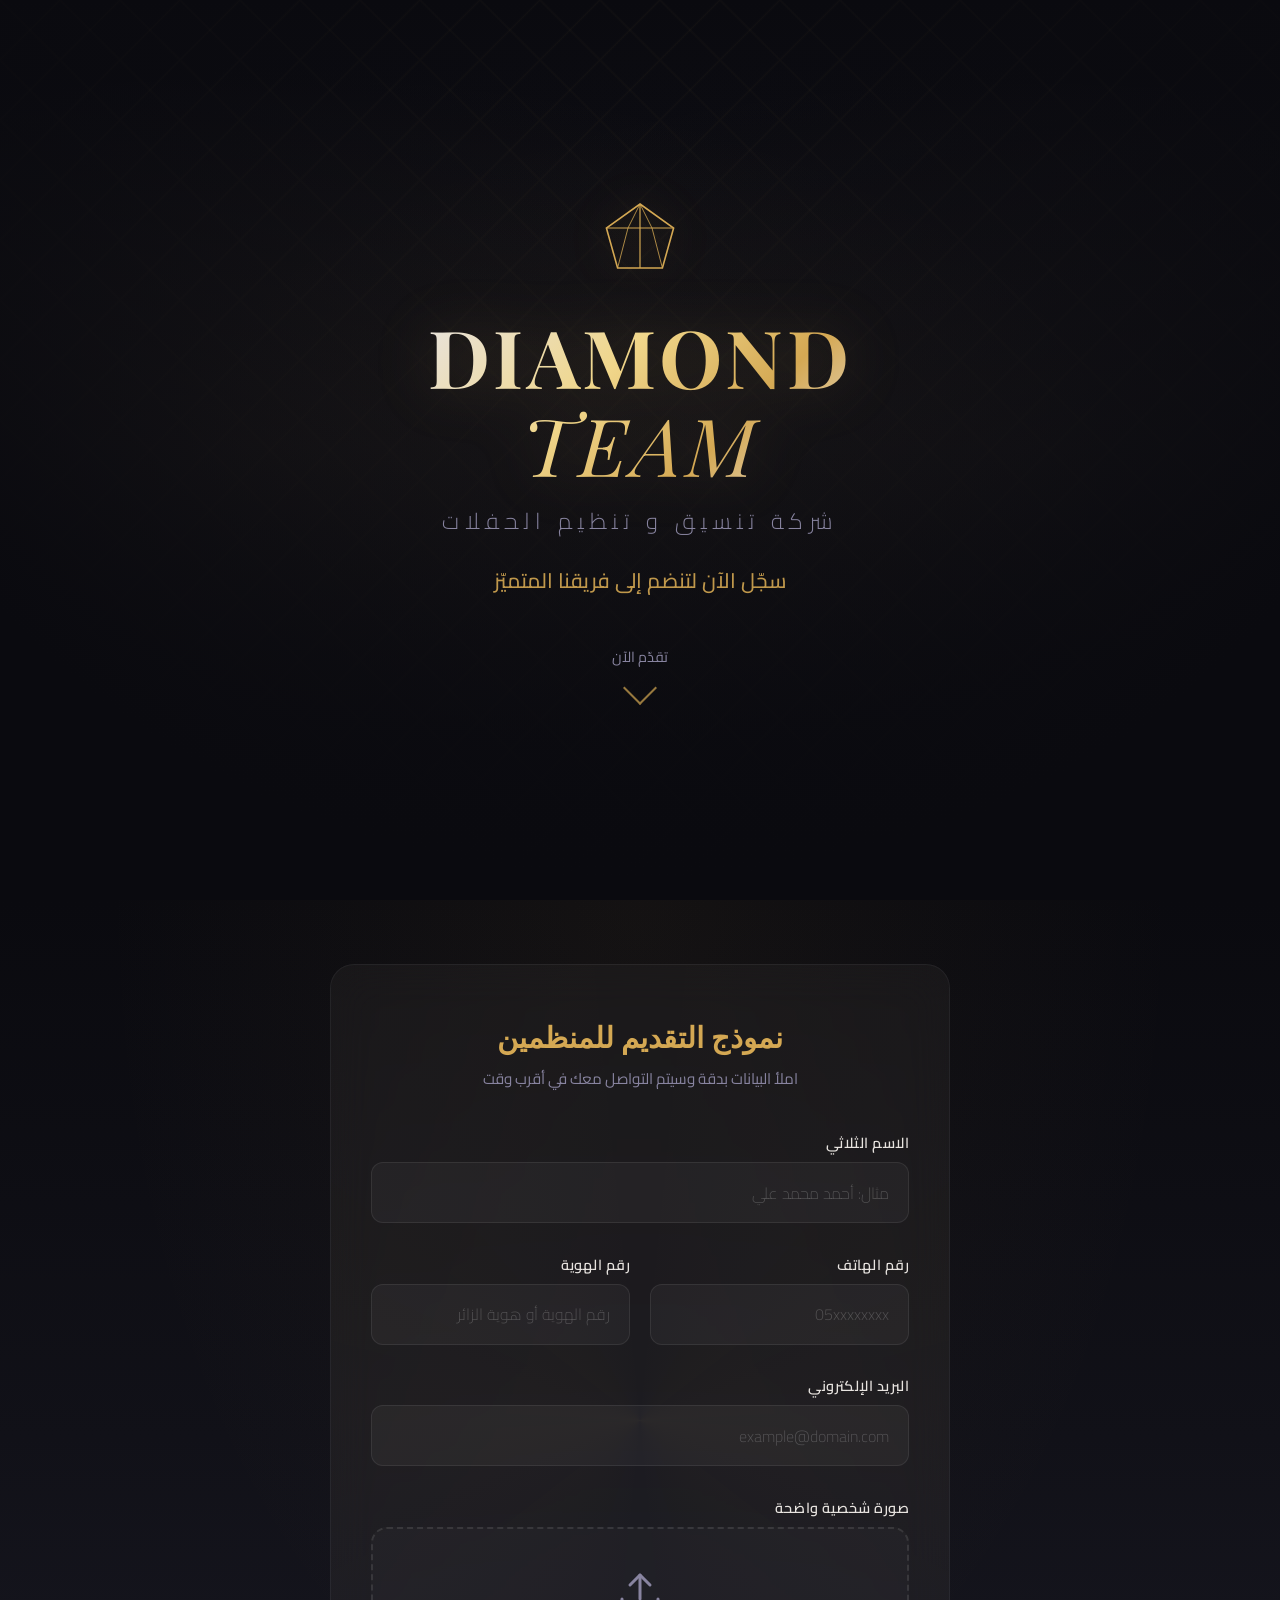
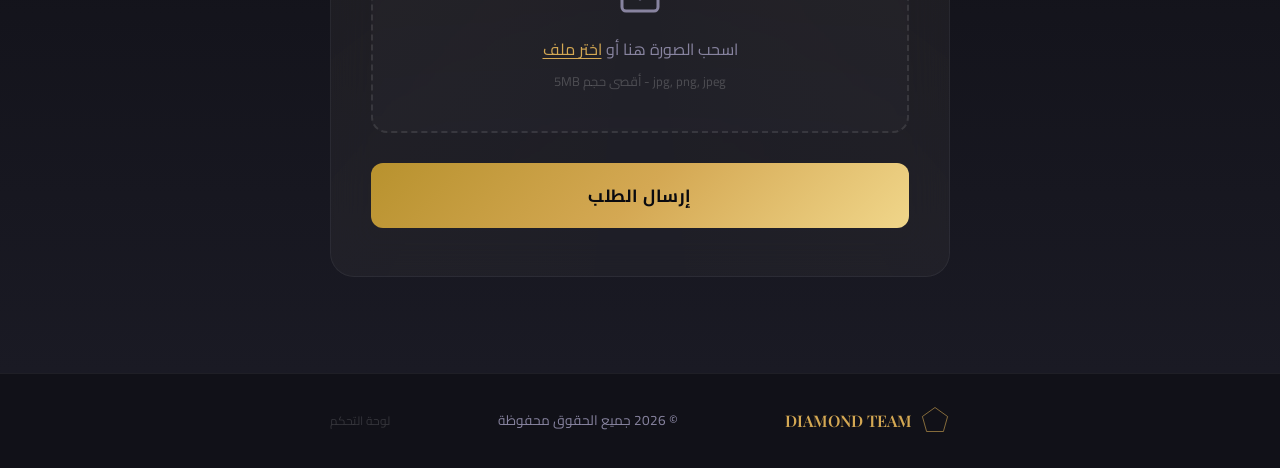
==== index.html @ 19a5b18b "Add files via upload" ====
<!DOCTYPE html>
<html lang="ar" dir="rtl">
<head>
  <meta charset="UTF-8">
  <meta name="viewport" content="width=device-width, initial-scale=1.0">
  <title>DIAMOND TEAM | التقديم للانضمام</title>
  <link rel="preconnect" href="https://fonts.googleapis.com">
  <link rel="preconnect" href="https://fonts.gstatic.com" crossorigin>
  <link href="https://fonts.googleapis.com/css2?family=Playfair+Display:wght@400;600;700&family=Cairo:wght@300;400;500;600;700&display=swap" rel="stylesheet">
  <link rel="stylesheet" href="style.css">
</head>
<body>

  <div id="sparkle-container"></div>

  <section class="hero">
    <div class="overlay"></div>
    <div class="hero-content">
      <div class="logo">
        <svg viewBox="0 0 100 100" class="diamond-icon">
          <polygon points="50,5 92,35 78,85 22,85 8,35" fill="none" stroke="currentColor" stroke-width="2"/>
          <line x1="50" y1="5" x2="50" y2="85" stroke="currentColor" stroke-width="1.5"/>
          <line x1="8" y1="35" x2="92" y2="35" stroke="currentColor" stroke-width="1.5"/>
          <line x1="22" y1="85" x2="35" y2="35" stroke="currentColor" stroke-width="1"/>
          <line x1="78" y1="85" x2="65" y2="35" stroke="currentColor" stroke-width="1"/>
          <line x1="50" y1="5" x2="35" y2="35" stroke="currentColor" stroke-width="1"/>
          <line x1="50" y1="5" x2="65" y2="35" stroke="currentColor" stroke-width="1"/>
        </svg>
      </div>
      <h1 class="glow-text">DIAMOND <span>TEAM</span></h1>
      <p class="subtitle">شركة تنسيق و تنظيم الحفلات</p>
      <p class="tagline">سجّل الآن لتنضم إلى فريقنا المتميّز</p>
      <div class="scroll-indicator">
        <span>تقدّم الآن</span>
        <div class="arrow-down"></div>
      </div>
    </div>
  </section>

  <main>
    <div class="form-container">
      <div class="form-header">
        <h2>نموذج التقديم للمنظمين</h2>
        <p>املأ البيانات بدقة وسيتم التواصل معك في أقرب وقت</p>
      </div>

      <form id="application-form" novalidate data-netlify="true" name="applications" enctype="multipart/form-data">
        <input type="hidden" name="form-name" value="applications">
        <div class="form-group">
          <label for="fullName">الاسم الثلاثي</label>
          <div class="input-wrapper">
            <input type="text" id="fullName" name="fullName" placeholder="مثال: أحمد محمد علي" required minlength="6">
            <span class="focus-border"></span>
          </div>
          <small class="error-msg" id="nameError">يرجى إدخال الاسم الثلاثي الكامل</small>
        </div>

        <div class="form-row">
          <div class="form-group">
            <label for="phone">رقم الهاتف</label>
            <div class="input-wrapper">
              <input type="tel" id="phone" name="phone" placeholder="05xxxxxxxx" required pattern="^(05|06|07)[0-9]{8}$">
              <span class="focus-border"></span>
            </div>
            <small class="error-msg" id="phoneError">يرجى إدخال رقم هاتف صحيح</small>
          </div>

          <div class="form-group">
            <label for="idNumber">رقم الهوية</label>
            <div class="input-wrapper">
              <input type="text" id="idNumber" name="idNumber" placeholder="رقم الهوية أو هوية الزائر" required>
              <span class="focus-border"></span>
            </div>
            <small class="error-msg" id="idError">يرجى إدخال رقم الهوية</small>
          </div>
        </div>

        <div class="form-group">
          <label for="email">البريد الإلكتروني</label>
          <div class="input-wrapper">
            <input type="email" id="email" name="email" placeholder="example@domain.com" required>
            <span class="focus-border"></span>
          </div>
          <small class="error-msg" id="emailError">يرجى إدخال بريد إلكتروني صحيح</small>
        </div>

        <div class="form-group">
          <label for="photo">صورة شخصية واضحة</label>
          <div class="file-upload" id="fileUpload">
            <div class="file-upload-content">
              <svg viewBox="0 0 24 24" class="upload-icon" width="48" height="48">
                <path d="M21 15v4a2 2 0 0 1-2 2H5a2 2 0 0 1-2-2v-4" fill="none" stroke="currentColor" stroke-width="1.5" stroke-linecap="round"/>
                <polyline points="17 8 12 3 7 8" fill="none" stroke="currentColor" stroke-width="1.5" stroke-linecap="round" stroke-linejoin="round"/>
                <line x1="12" y1="3" x2="12" y2="15" stroke="currentColor" stroke-width="1.5" stroke-linecap="round"/>
              </svg>
              <p>اسحب الصورة هنا أو <span>اختر ملف</span></p>
              <small>jpg, png, jpeg - أقصى حجم 5MB</small>
            </div>
            <input type="file" id="photo" name="photo" accept="image/jpeg,image/png,image/jpg" required>
          </div>
          <small class="error-msg" id="photoError">يرجى اختيار صورة واضحة</small>
          <div class="preview-container" id="previewContainer">
            <img id="photoPreview" alt="معاينة الصورة">
            <button type="button" id="removePhoto" class="remove-btn">إزالة</button>
          </div>
        </div>

        <button type="submit" id="submitBtn">
          <span class="btn-text">إرسال الطلب</span>
          <span class="btn-loader"></span>
        </button>
      </form>
    </div>

    <div class="success-overlay" id="successOverlay">
      <div class="success-card">
        <div class="success-icon">
          <svg viewBox="0 0 24 24" width="64" height="64">
            <path d="M22 11.08V12a10 10 0 1 1-5.93-9.14" fill="none" stroke="currentColor" stroke-width="2" stroke-linecap="round" stroke-linejoin="round"/>
            <polyline points="22 4 12 14.01 9 11.01" fill="none" stroke="currentColor" stroke-width="2" stroke-linecap="round" stroke-linejoin="round"/>
          </svg>
        </div>
        <h3>تم إرسال الطلب بنجاح!</h3>
        <p>سيتم مراجعة طلبك والتواصل معك قريباً</p>
        <button type="button" id="resetBtn">تقديم طلب جديد</button>
      </div>
    </div>
  </main>

  <footer>
    <div class="footer-content">
      <div class="footer-logo">
        <svg viewBox="0 0 100 100" width="30" height="30">
          <polygon points="50,5 92,35 78,85 22,85 8,35" fill="none" stroke="currentColor" stroke-width="2"/>
        </svg>
        <span>DIAMOND TEAM</span>
      </div>
      <p>© 2026 جميع الحقوق محفوظة</p>
      <a href="dashboard.html" class="admin-link">لوحة التحكم</a>
    </div>
  </footer>

  <script src="script.js"></script>
</body>
</html>
---- style.css ----
*,
*::before,
*::after {
  margin: 0;
  padding: 0;
  box-sizing: border-box;
}

:root {
  --gold: #d4a853;
  --gold-light: #f0d68a;
  --gold-dark: #b8922e;
  --dark: #0a0a0f;
  --dark-2: #111118;
  --dark-3: #1a1a24;
  --dark-4: #24243a;
  --text: #e8e4e0;
  --text-muted: #8884a0;
  --error: #e74c3c;
  --success: #2ecc71;
  --glass: rgba(255, 255, 255, 0.03);
  --glass-border: rgba(255, 255, 255, 0.06);
}

html {
  scroll-behavior: smooth;
}

body {
  font-family: 'Cairo', sans-serif;
  background: var(--dark);
  color: var(--text);
  min-height: 100vh;
  overflow-x: hidden;
  line-height: 1.6;
}

#sparkle-container {
  position: fixed;
  inset: 0;
  pointer-events: none;
  z-index: 0;
  overflow: hidden;
}

.sparkle {
  position: absolute;
  width: 4px;
  height: 4px;
  background: var(--gold-light);
  border-radius: 50%;
  animation: sparkleFloat linear infinite;
  opacity: 0;
  box-shadow: 0 0 6px var(--gold-light), 0 0 12px var(--gold);
}

@keyframes sparkleFloat {
  0% {
    opacity: 0;
    transform: translateY(100vh) scale(0);
  }
  20% {
    opacity: 0.8;
  }
  80% {
    opacity: 0.6;
  }
  100% {
    opacity: 0;
    transform: translateY(-10vh) scale(1);
  }
}

.hero {
  position: relative;
  min-height: 100vh;
  display: flex;
  align-items: center;
  justify-content: center;
  overflow: hidden;
  background:
    radial-gradient(ellipse at 20% 50%, rgba(212, 168, 83, 0.08) 0%, transparent 60%),
    radial-gradient(ellipse at 80% 50%, rgba(212, 168, 83, 0.05) 0%, transparent 60%),
    linear-gradient(180deg, var(--dark) 0%, var(--dark-2) 50%, var(--dark) 100%);
}

.hero::before {
  content: '';
  position: absolute;
  inset: 0;
  background-image:
    linear-gradient(45deg, transparent 48%, rgba(212, 168, 83, 0.03) 50%, transparent 52%),
    linear-gradient(-45deg, transparent 48%, rgba(212, 168, 83, 0.03) 50%, transparent 52%);
  background-size: 60px 60px;
  animation: bgShift 20s linear infinite;
}

@keyframes bgShift {
  0% { background-position: 0 0; }
  100% { background-position: 60px 60px; }
}

.overlay {
  position: absolute;
  inset: 0;
  background:
    radial-gradient(circle at 50% 0%, transparent 0%, var(--dark) 80%);
  z-index: 1;
}

.hero-content {
  position: relative;
  z-index: 2;
  text-align: center;
  padding: 2rem;
  animation: fadeInUp 1.2s ease-out;
}

@keyframes fadeInUp {
  from {
    opacity: 0;
    transform: translateY(40px);
  }
  to {
    opacity: 1;
    transform: translateY(0);
  }
}

.logo {
  margin-bottom: 1.5rem;
}

.diamond-icon {
  width: 80px;
  height: 80px;
  color: var(--gold);
  filter: drop-shadow(0 0 20px rgba(212, 168, 83, 0.3));
  animation: diamondPulse 3s ease-in-out infinite;
}

@keyframes diamondPulse {
  0%, 100% {
    filter: drop-shadow(0 0 20px rgba(212, 168, 83, 0.3));
    transform: scale(1);
  }
  50% {
    filter: drop-shadow(0 0 40px rgba(212, 168, 83, 0.6));
    transform: scale(1.05);
  }
}

h1 {
  font-family: 'Playfair Display', serif;
  font-size: clamp(2.5rem, 8vw, 5rem);
  font-weight: 700;
  letter-spacing: 4px;
  line-height: 1.1;
}

h1 span {
  display: block;
  font-weight: 400;
  font-style: italic;
  color: var(--gold);
}

.glow-text {
  background: linear-gradient(135deg, var(--text) 0%, var(--gold-light) 40%, var(--gold) 70%, var(--text) 100%);
  -webkit-background-clip: text;
  -webkit-text-fill-color: transparent;
  background-clip: text;
  text-shadow: none;
  filter: drop-shadow(0 0 30px rgba(212, 168, 83, 0.2));
}

.subtitle {
  font-size: clamp(1rem, 2.5vw, 1.4rem);
  color: var(--text-muted);
  letter-spacing: 6px;
  text-transform: uppercase;
  margin-top: 1rem;
  font-weight: 300;
}

.tagline {
  font-size: clamp(1.1rem, 2vw, 1.3rem);
  color: var(--gold);
  margin-top: 1.5rem;
  font-weight: 500;
  opacity: 0.9;
}

.scroll-indicator {
  margin-top: 3rem;
  display: flex;
  flex-direction: column;
  align-items: center;
  gap: 0.5rem;
  color: var(--text-muted);
  font-size: 0.9rem;
}

.arrow-down {
  width: 24px;
  height: 24px;
  border-right: 2px solid var(--gold);
  border-bottom: 2px solid var(--gold);
  transform: rotate(45deg);
  animation: arrowBounce 2s ease-in-out infinite;
  opacity: 0.7;
}

@keyframes arrowBounce {
  0%, 100% { transform: rotate(45deg) translateY(0); }
  50% { transform: rotate(45deg) translateY(8px); }
}

main {
  position: relative;
  z-index: 1;
  padding: 4rem 1rem 6rem;
  background:
    radial-gradient(ellipse at 50% 0%, rgba(212, 168, 83, 0.05) 0%, transparent 60%),
    linear-gradient(180deg, var(--dark) 0%, var(--dark-2) 50%, var(--dark-3) 100%);
}

.form-container {
  max-width: 620px;
  margin: 0 auto;
  background: var(--glass);
  backdrop-filter: blur(20px);
  -webkit-backdrop-filter: blur(20px);
  border: 1px solid var(--glass-border);
  border-radius: 24px;
  padding: 3rem 2.5rem;
  animation: fadeInUp 1s ease-out 0.3s both;
  position: relative;
  overflow: hidden;
}

.form-container::before {
  content: '';
  position: absolute;
  top: -50%;
  left: -50%;
  width: 200%;
  height: 200%;
  background: conic-gradient(from 0deg, transparent, rgba(212, 168, 83, 0.03), transparent, rgba(212, 168, 83, 0.03), transparent);
  animation: rotateBg 15s linear infinite;
  pointer-events: none;
}

@keyframes rotateBg {
  0% { transform: rotate(0deg); }
  100% { transform: rotate(360deg); }
}

.form-header {
  text-align: center;
  margin-bottom: 2.5rem;
  position: relative;
  z-index: 1;
}

.form-header h2 {
  font-family: 'Playfair Display', serif;
  font-size: 1.8rem;
  color: var(--gold);
  font-weight: 600;
}

.form-header p {
  color: var(--text-muted);
  margin-top: 0.5rem;
  font-size: 0.95rem;
}

form {
  position: relative;
  z-index: 1;
}

.form-row {
  display: grid;
  grid-template-columns: 1fr 1fr;
  gap: 1.2rem;
}

.form-group {
  margin-bottom: 1.5rem;
}

label {
  display: block;
  font-size: 0.9rem;
  font-weight: 600;
  color: var(--text);
  margin-bottom: 0.5rem;
  letter-spacing: 0.5px;
}

.input-wrapper {
  position: relative;
}

input[type="text"],
input[type="tel"],
input[type="email"] {
  width: 100%;
  padding: 0.9rem 1.2rem;
  background: rgba(255, 255, 255, 0.04);
  border: 1px solid rgba(255, 255, 255, 0.08);
  border-radius: 12px;
  color: var(--text);
  font-family: 'Cairo', sans-serif;
  font-size: 1rem;
  transition: all 0.3s ease;
  outline: none;
  direction: rtl;
}

input::placeholder {
  color: rgba(255, 255, 255, 0.2);
  font-weight: 300;
}

input:hover {
  border-color: rgba(212, 168, 83, 0.3);
  background: rgba(255, 255, 255, 0.06);
}

input:focus {
  border-color: var(--gold);
  background: rgba(255, 255, 255, 0.06);
  box-shadow: 0 0 0 3px rgba(212, 168, 83, 0.1), 0 0 20px rgba(212, 168, 83, 0.05);
}

.focus-border {
  position: absolute;
  bottom: 0;
  left: 50%;
  width: 0;
  height: 2px;
  background: linear-gradient(90deg, transparent, var(--gold), transparent);
  transition: all 0.4s ease;
  border-radius: 2px;
}

input:focus ~ .focus-border {
  left: 10%;
  width: 80%;
}

.error-msg {
  display: block;
  font-size: 0.78rem;
  color: var(--error);
  margin-top: 0.35rem;
  opacity: 0;
  transform: translateY(-4px);
  transition: all 0.3s ease;
  height: 0;
  overflow: hidden;
}

.error-msg.visible {
  opacity: 1;
  transform: translateY(0);
  height: 1.2rem;
}

input.error {
  border-color: var(--error);
  box-shadow: 0 0 0 3px rgba(231, 76, 60, 0.1);
}

input.success {
  border-color: var(--success);
  box-shadow: 0 0 0 3px rgba(46, 204, 113, 0.1);
}

.file-upload {
  position: relative;
  border: 2px dashed rgba(255, 255, 255, 0.1);
  border-radius: 16px;
  padding: 2.5rem 1.5rem;
  text-align: center;
  cursor: pointer;
  transition: all 0.3s ease;
  background: rgba(255, 255, 255, 0.02);
}

.file-upload:hover,
.file-upload.dragover {
  border-color: var(--gold);
  background: rgba(212, 168, 83, 0.05);
  box-shadow: 0 0 30px rgba(212, 168, 83, 0.05);
}

.file-upload-content {
  pointer-events: none;
}

.upload-icon {
  color: var(--text-muted);
  margin-bottom: 0.8rem;
  transition: all 0.3s ease;
}

.file-upload:hover .upload-icon {
  color: var(--gold);
  transform: translateY(-4px);
}

.file-upload-content p {
  color: var(--text-muted);
  font-size: 1rem;
}

.file-upload-content p span {
  color: var(--gold);
  text-decoration: underline;
  text-underline-offset: 3px;
}

.file-upload-content small {
  display: block;
  color: rgba(255, 255, 255, 0.2);
  margin-top: 0.5rem;
  font-size: 0.8rem;
}

.file-upload input[type="file"] {
  position: absolute;
  inset: 0;
  opacity: 0;
  cursor: pointer;
}

.file-upload.has-file {
  border-color: var(--success);
  background: rgba(46, 204, 113, 0.03);
}

.preview-container {
  margin-top: 1rem;
  display: none;
  position: relative;
  border-radius: 12px;
  overflow: hidden;
  max-width: 200px;
}

.preview-container.visible {
  display: block;
}

.preview-container img {
  width: 100%;
  height: 200px;
  object-fit: cover;
  border-radius: 12px;
  border: 2px solid var(--glass-border);
}

.remove-btn {
  position: absolute;
  top: 0.5rem;
  right: 0.5rem;
  background: rgba(231, 76, 60, 0.9);
  color: white;
  border: none;
  padding: 0.3rem 0.8rem;
  border-radius: 6px;
  cursor: pointer;
  font-family: 'Cairo', sans-serif;
  font-size: 0.8rem;
  transition: all 0.2s;
}

.remove-btn:hover {
  background: var(--error);
  transform: scale(1.05);
}

button[type="submit"] {
  width: 100%;
  padding: 1rem;
  background: linear-gradient(135deg, var(--gold-dark), var(--gold), var(--gold-light));
  color: var(--dark);
  border: none;
  border-radius: 12px;
  font-family: 'Cairo', sans-serif;
  font-size: 1.1rem;
  font-weight: 700;
  cursor: pointer;
  transition: all 0.3s ease;
  position: relative;
  overflow: hidden;
  letter-spacing: 0.5px;
}

button[type="submit"]::before {
  content: '';
  position: absolute;
  inset: 0;
  background: linear-gradient(135deg, var(--gold-light), var(--gold), var(--gold-dark));
  opacity: 0;
  transition: opacity 0.3s ease;
}

button[type="submit"]:hover::before {
  opacity: 1;
}

button[type="submit"]:hover {
  transform: translateY(-2px);
  box-shadow: 0 10px 40px rgba(212, 168, 83, 0.3);
}

button[type="submit"]:active {
  transform: translateY(0);
}

.btn-text,
.btn-loader {
  position: relative;
  z-index: 1;
}

.btn-loader {
  display: none;
  width: 22px;
  height: 22px;
  border: 3px solid rgba(0, 0, 0, 0.2);
  border-top-color: var(--dark);
  border-radius: 50%;
  margin: 0 auto;
}

button[type="submit"].loading .btn-text {
  display: none;
}

button[type="submit"].loading .btn-loader {
  display: block;
  animation: spin 0.8s linear infinite;
}

@keyframes spin {
  to { transform: rotate(360deg); }
}

.success-overlay {
  position: fixed;
  inset: 0;
  background: rgba(0, 0, 0, 0.8);
  backdrop-filter: blur(12px);
  display: none;
  align-items: center;
  justify-content: center;
  z-index: 1000;
  padding: 1rem;
}

.success-overlay.visible {
  display: flex;
}

.success-card {
  background: var(--dark-3);
  border: 1px solid var(--glass-border);
  border-radius: 24px;
  padding: 3rem 2.5rem;
  text-align: center;
  max-width: 420px;
  width: 100%;
  animation: popIn 0.5s cubic-bezier(0.175, 0.885, 0.32, 1.275);
}

@keyframes popIn {
  0% {
    opacity: 0;
    transform: scale(0.8);
  }
  100% {
    opacity: 1;
    transform: scale(1);
  }
}

.success-icon {
  color: var(--success);
  margin-bottom: 1.5rem;
  animation: successBounce 0.6s ease-out 0.3s both;
}

@keyframes successBounce {
  0% {
    opacity: 0;
    transform: scale(0) rotate(-15deg);
  }
  60% {
    transform: scale(1.1) rotate(3deg);
  }
  100% {
    opacity: 1;
    transform: scale(1) rotate(0);
  }
}

.success-card h3 {
  font-family: 'Playfair Display', serif;
  font-size: 1.6rem;
  color: var(--gold);
  margin-bottom: 0.5rem;
}

.success-card p {
  color: var(--text-muted);
  margin-bottom: 2rem;
}

#resetBtn {
  padding: 0.8rem 2.5rem;
  background: transparent;
  border: 1px solid var(--gold);
  color: var(--gold);
  border-radius: 10px;
  font-family: 'Cairo', sans-serif;
  font-size: 1rem;
  font-weight: 600;
  cursor: pointer;
  transition: all 0.3s ease;
}

#resetBtn:hover {
  background: rgba(212, 168, 83, 0.1);
  box-shadow: 0 0 30px rgba(212, 168, 83, 0.1);
}

footer {
  position: relative;
  z-index: 1;
  border-top: 1px solid var(--glass-border);
  padding: 2rem 1rem;
  background: var(--dark-2);
}

.footer-content {
  max-width: 620px;
  margin: 0 auto;
  display: flex;
  align-items: center;
  justify-content: space-between;
  color: var(--text-muted);
  font-size: 0.85rem;
}

.footer-logo {
  display: flex;
  align-items: center;
  gap: 0.5rem;
  color: var(--gold);
  font-family: 'Playfair Display', serif;
  font-weight: 600;
  font-size: 1rem;
}

.admin-link {
  color: rgba(255,255,255,0.15);
  text-decoration: none;
  font-size: 0.75rem;
  transition: color 0.3s ease;
}

.admin-link:hover {
  color: var(--gold);
}

@media (max-width: 640px) {
  .form-container {
    padding: 2rem 1.2rem;
    border-radius: 16px;
  }

  .form-row {
    grid-template-columns: 1fr;
    gap: 0;
  }

  .form-header h2 {
    font-size: 1.4rem;
  }

  .hero-content {
    padding: 1.5rem;
  }

  .diamond-icon {
    width: 60px;
    height: 60px;
  }

  .success-card {
    padding: 2rem 1.5rem;
  }

  .footer-content {
    flex-direction: column;
    gap: 0.5rem;
    text-align: center;
  }
}
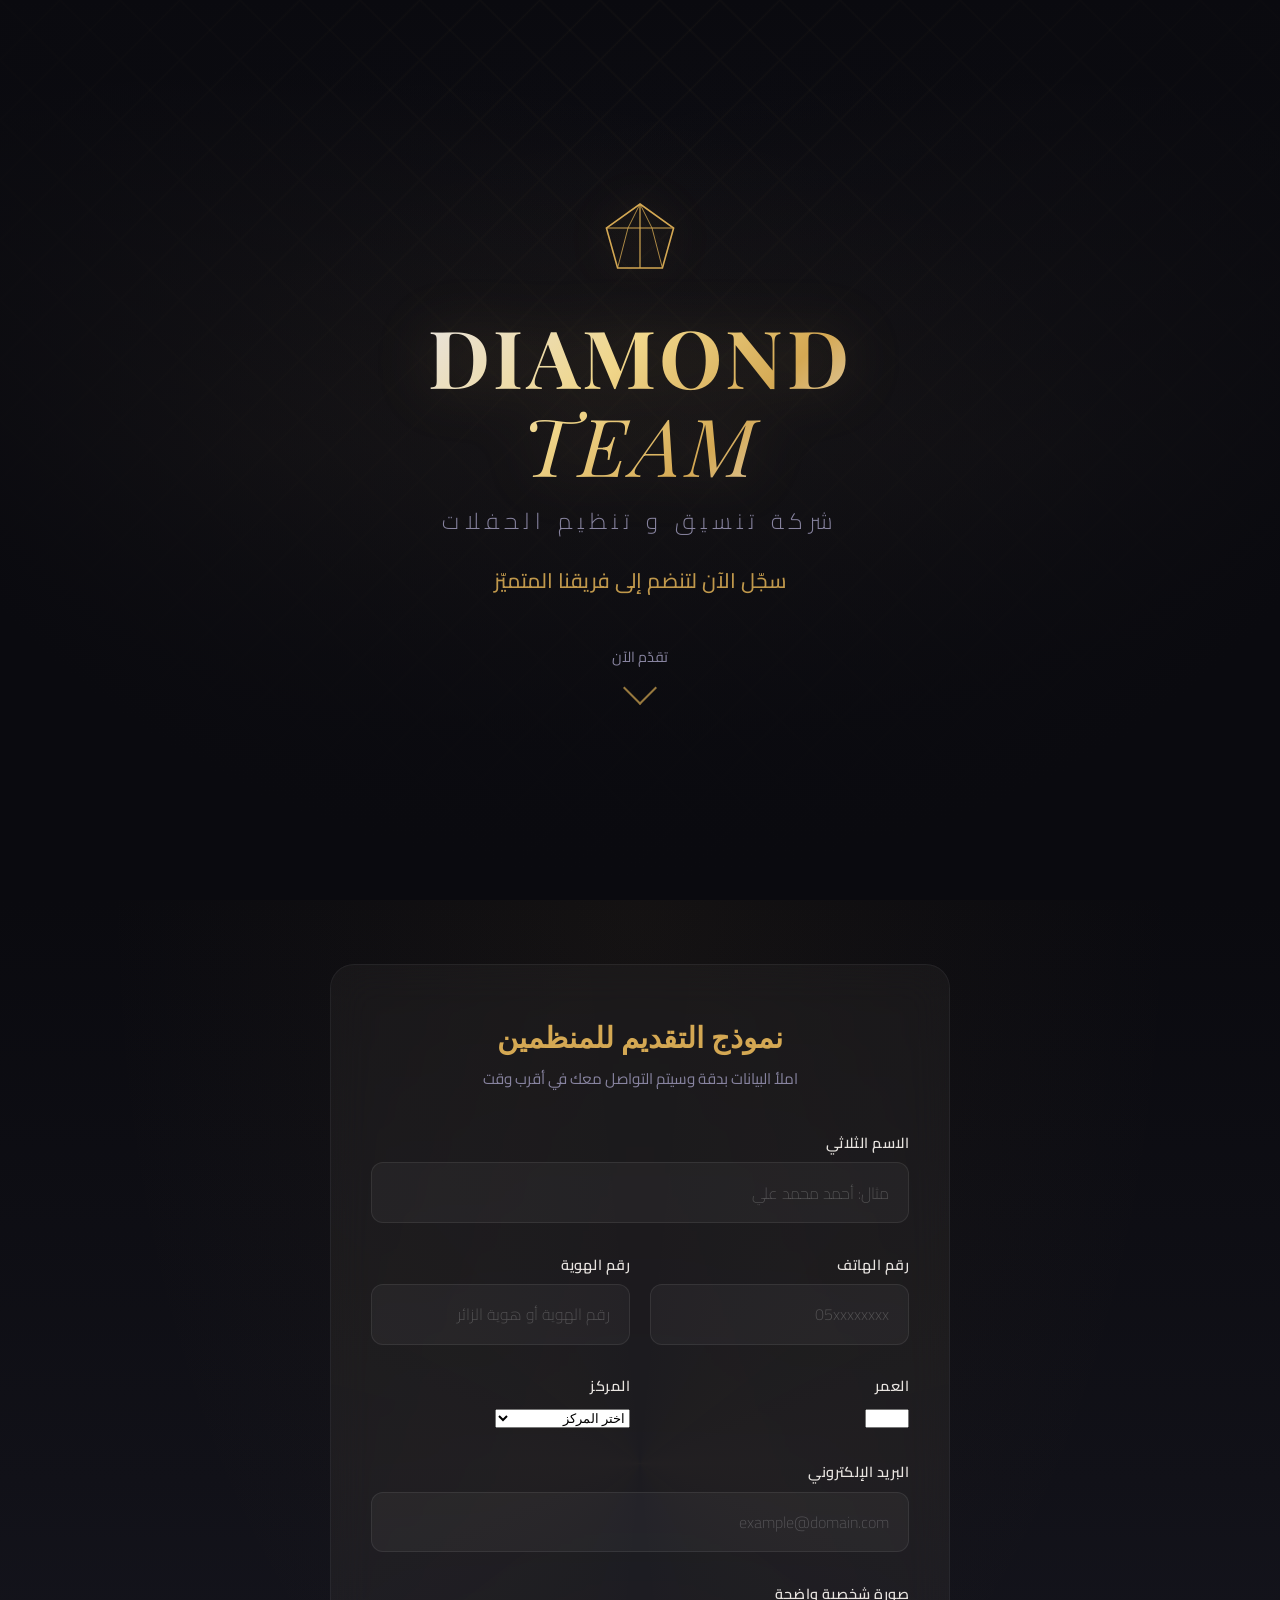
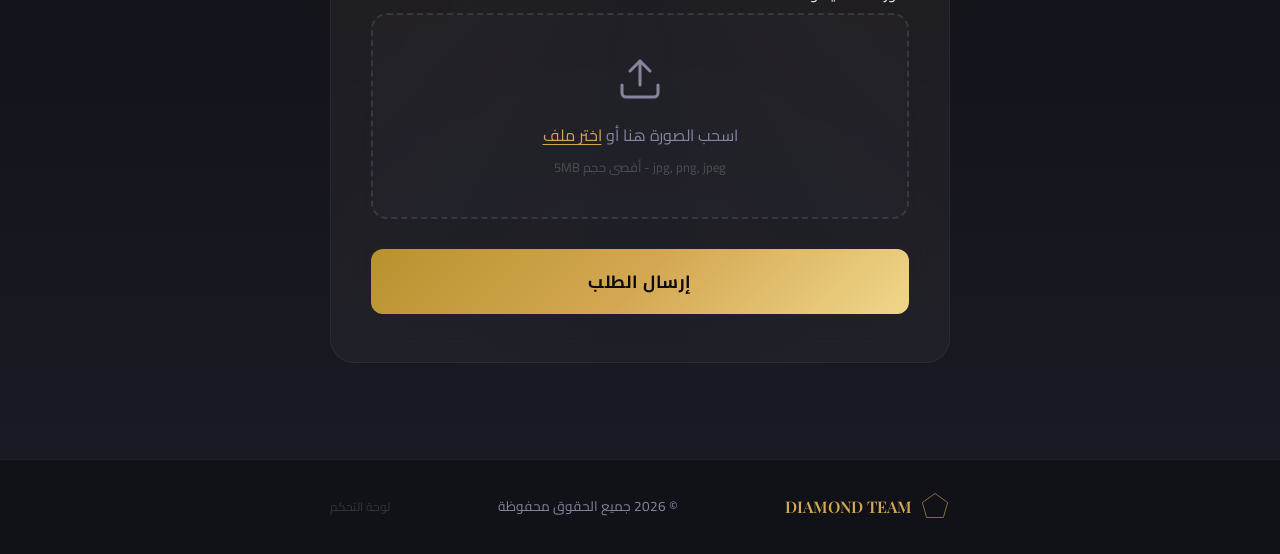
==== commit 3dfbabb2: "feat: add age and center (Jeddah/Madinah) fields to application form" ====
--- a/index.html
+++ b/index.html
@@ -75,6 +75,30 @@
           </div>
         </div>
 
+        <div class="form-row">
+          <div class="form-group">
+            <label for="age">العمر</label>
+            <div class="input-wrapper">
+              <input type="number" id="age" name="age" placeholder="مثال: 22" required min="15" max="90">
+              <span class="focus-border"></span>
+            </div>
+            <small class="error-msg" id="ageError">يرجى إدخال عمر صحيح</small>
+          </div>
+
+          <div class="form-group">
+            <label for="center">المركز</label>
+            <div class="input-wrapper">
+              <select id="center" name="center" required>
+                <option value="" disabled selected>اختر المركز</option>
+                <option value="jeddah">مركز جدة</option>
+                <option value="madinah">مركز المدينة المنورة</option>
+              </select>
+              <span class="focus-border"></span>
+            </div>
+            <small class="error-msg" id="centerError">يرجى اختيار المركز</small>
+          </div>
+        </div>
+
         <div class="form-group">
           <label for="email">البريد الإلكتروني</label>
           <div class="input-wrapper">
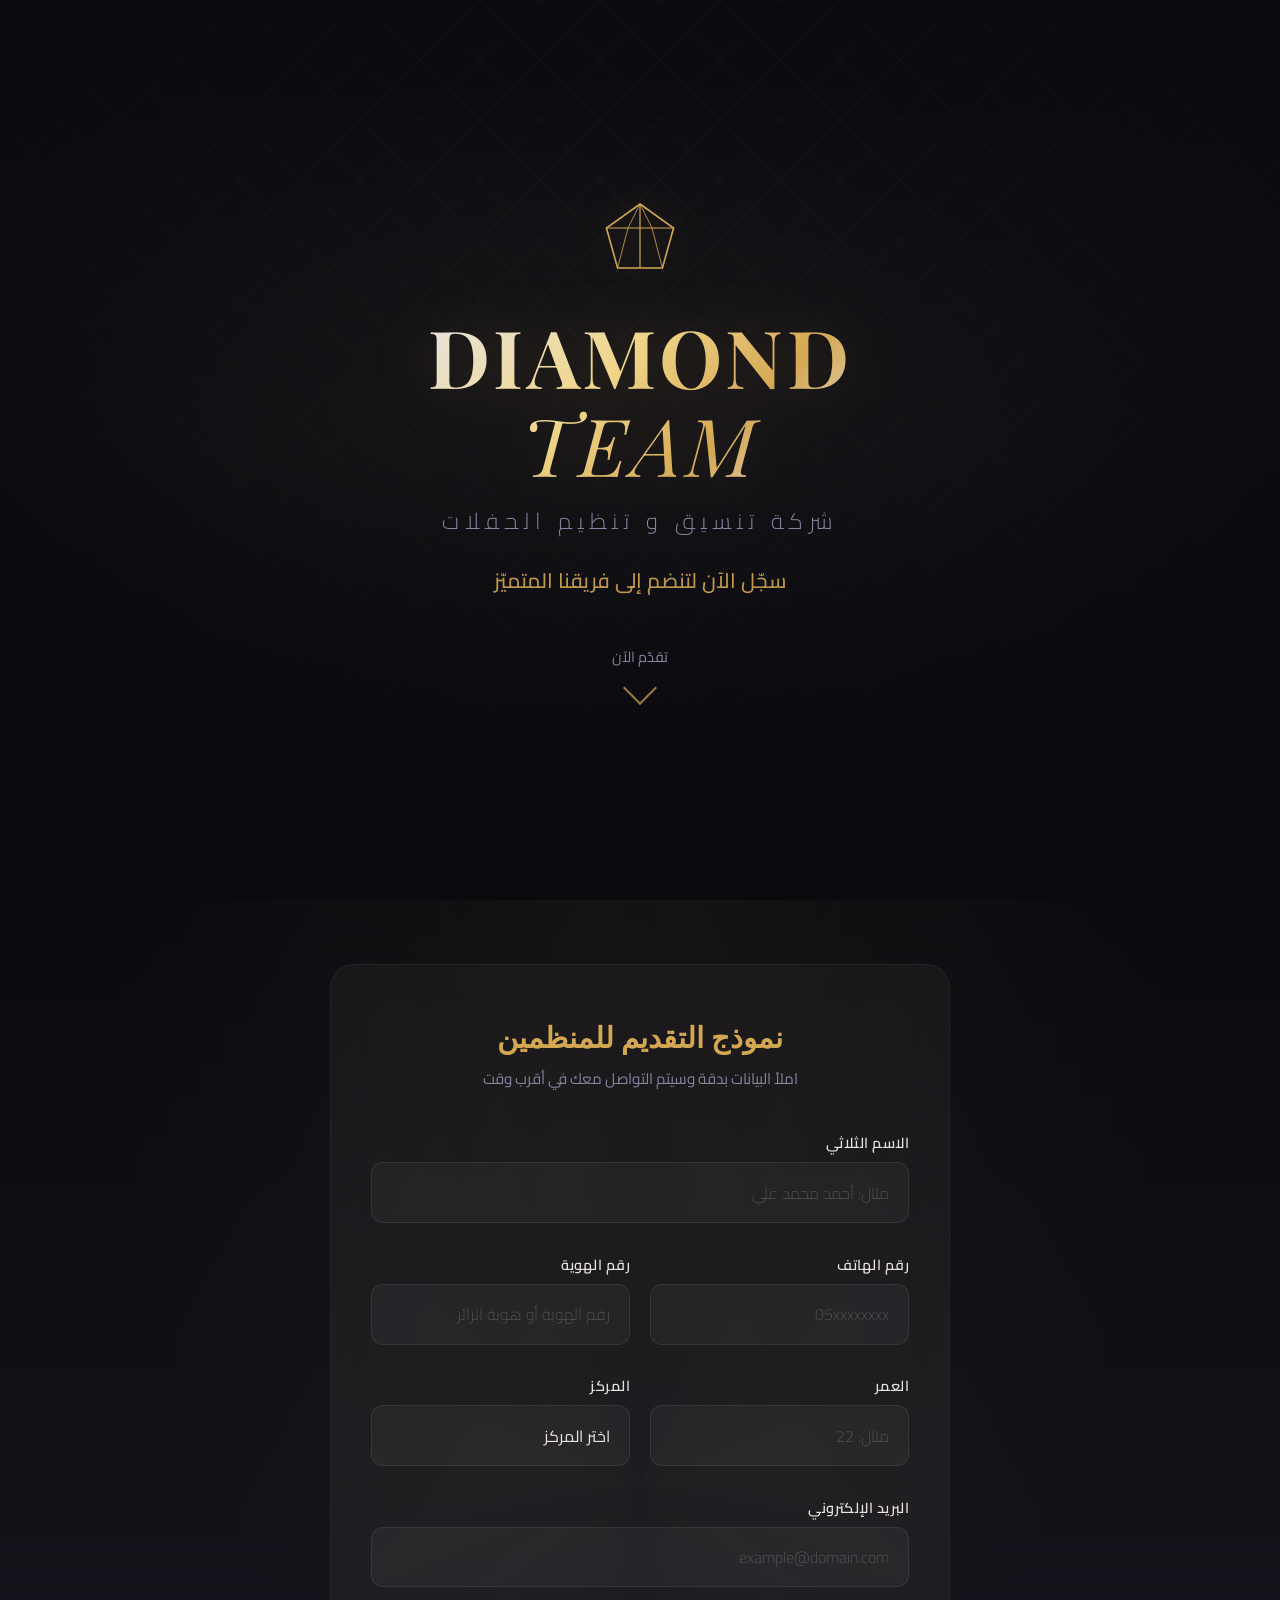
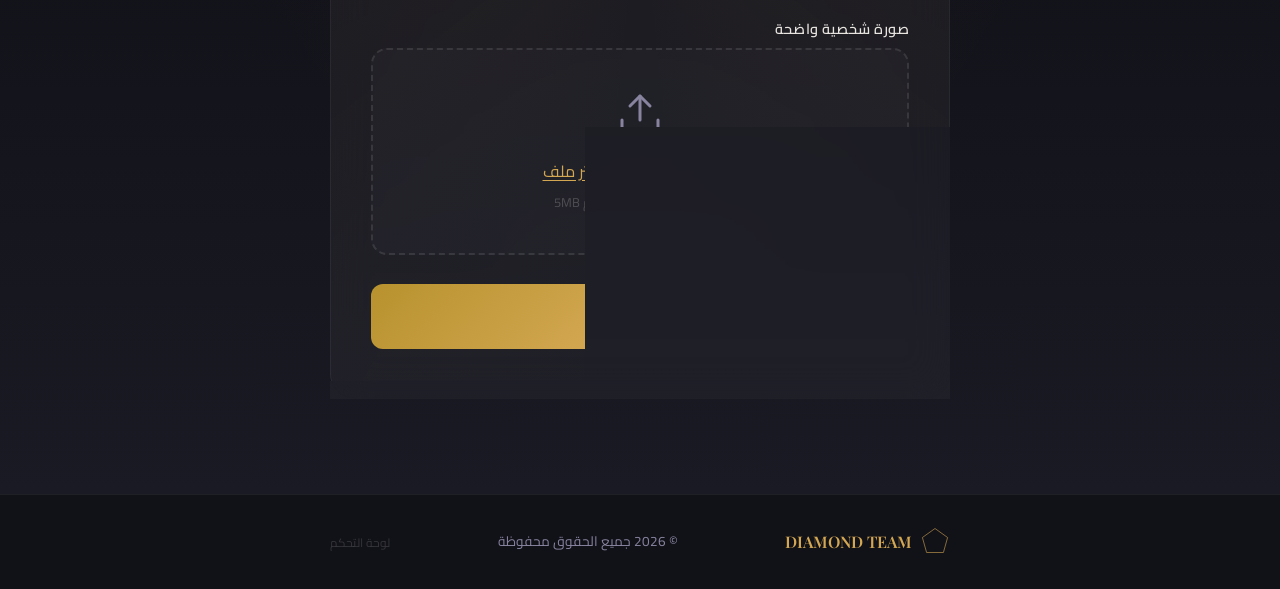
==== commit 72e35aad: "fix: prevent browser caching of stale HTML/JS/CSS after deploys" ====
--- a/index.html
+++ b/index.html
@@ -3,11 +3,14 @@
 <head>
   <meta charset="UTF-8">
   <meta name="viewport" content="width=device-width, initial-scale=1.0">
+  <meta http-equiv="Cache-Control" content="no-cache, no-store, must-revalidate">
+  <meta http-equiv="Pragma" content="no-cache">
+  <meta http-equiv="Expires" content="0">
   <title>DIAMOND TEAM | التقديم للانضمام</title>
   <link rel="preconnect" href="https://fonts.googleapis.com">
   <link rel="preconnect" href="https://fonts.gstatic.com" crossorigin>
   <link href="https://fonts.googleapis.com/css2?family=Playfair+Display:wght@400;600;700&family=Cairo:wght@300;400;500;600;700&display=swap" rel="stylesheet">
-  <link rel="stylesheet" href="style.css">
+  <link rel="stylesheet" href="style.css?v=20260805">
 </head>
 <body>
 
@@ -164,6 +167,6 @@
     </div>
   </footer>
 
-  <script src="script.js"></script>
+  <script src="script.js?v=20260805"></script>
 </body>
 </html>
--- a/style.css
+++ b/style.css
@@ -306,7 +306,9 @@
 
 input[type="text"],
 input[type="tel"],
-input[type="email"] {
+input[type="email"],
+input[type="number"],
+select {
   width: 100%;
   padding: 0.9rem 1.2rem;
   background: rgba(255, 255, 255, 0.04);
@@ -318,6 +320,16 @@
   transition: all 0.3s ease;
   outline: none;
   direction: rtl;
+}
+
+select {
+  appearance: none;
+  cursor: pointer;
+}
+
+select option {
+  background: var(--dark-2, #111118);
+  color: var(--text);
 }
 
 input::placeholder {
